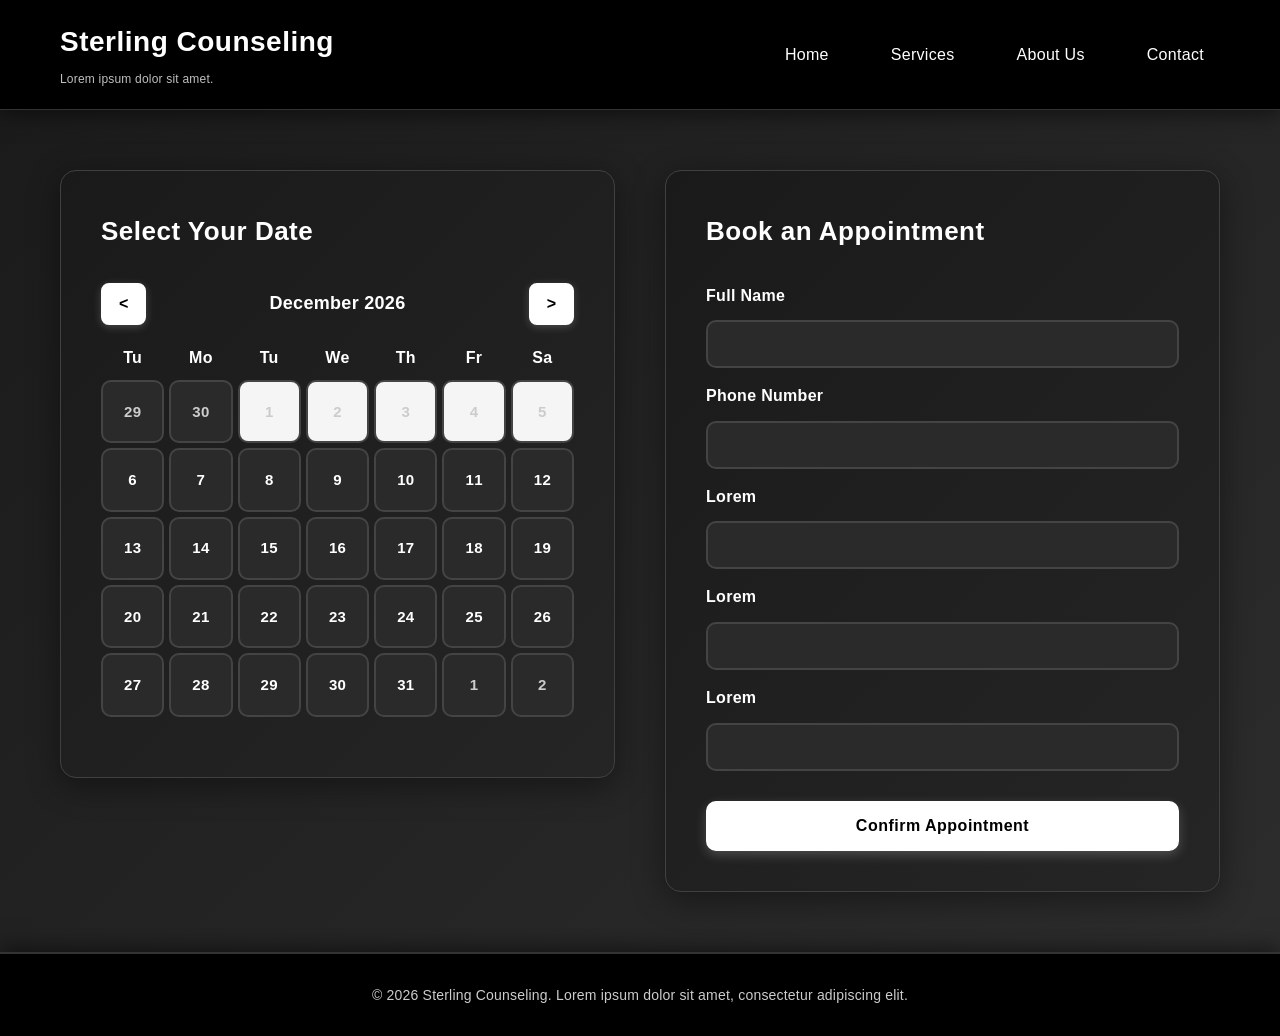
==== appointment.html @ 05456b4c "updated skeleton, with black and white theme" ====
<!DOCTYPE html>
<html lang="en">
<head>
    <meta charset="UTF-8">
    <meta name="viewport" content="width=device-width, initial-scale=1.0">
    <title>Sterling Counseling - Book an Appointment</title>
    <link rel="stylesheet" href="style.css">
</head>
<body>
    <!-- Navigation Header -->
    <header class="header">
        <div class="container">
            <div class="logo">
                <h1>Sterling Counseling</h1>
                <p>Lorem ipsum dolor sit amet.</p>
            </div>
            <nav class="nav">
                <ul>
                    <li><a href="index.html">Home</a></li>
                    <li><a href="index.html#services">Services</a></li>
                    <li><a href="index.html#about">About Us</a></li>
                    <li><a href="index.html#contact">Contact</a></li>
                </ul>
            </nav>
        </div>
    </header>

    <!-- Main Content -->
    <main class="container main-content">
        <div class="content-wrapper">
            <!-- Calendar Section -->
            <section class="calendar-section">
                <h3>Select Your Date</h3>
                <div class="calendar">
                    <div class="calendar-header">
                        <button id="prevMonth" class="nav-btn">&lt;</button>
                        <h4 id="monthYear"></h4>
                        <button id="nextMonth" class="nav-btn">&gt;</button>
                    </div>
                    <div class="weekdays">
                        <div>Tu</div>
                        <div>Mo</div>
                        <div>Tu</div>
                        <div>We</div>
                        <div>Th</div>
                        <div>Fr</div>
                        <div>Sa</div>
                    </div>
                    <div id="calendarDays" class="calendar-days"></div>
                </div>
            </section>

            <!-- Booking Form Section -->
            <section class="form-section">
                <h3>Book an Appointment</h3>
                <form id="bookingForm" class="booking-form">
                    <div class="form-group">
                        <label for="fullName">Full Name</label>
                        <input type="text" id="fullName" name="fullName" required>
                    </div>

                    <div class="form-group">
                        <label for="phone">Phone Number</label>
                        <input type="tel" id="phone" name="phone" required>
                    </div>

                    <div class="form-group">
                        <label for="field1">Lorem</label>
                        <input type="text" id="field1" name="field1" required>
                    </div>

                    <div class="form-group">
                        <label for="field2">Lorem</label>
                        <input type="text" id="field2" name="field2" required>
                    </div>

                    <div class="form-group">
                        <label for="field3">Lorem</label>
                        <input type="text" id="field3" name="field3" required>
                    </div>

                    <button type="submit" class="submit-btn">Confirm Appointment</button>
                </form>
            </section>
        </div>
    </main>

    <!-- Footer -->
    <footer class="footer">
        <div class="container">
            <p>&copy; 2026 Sterling Counseling. Lorem ipsum dolor sit amet, consectetur adipiscing elit.</p>
        </div>
    </footer>

    <script src="script.js"></script>
    <script>
        // Initialize calendar on appointment page
        document.addEventListener('DOMContentLoaded', initCalendar);
    </script>
</body>
</html>
---- style.css ----
* {
    margin: 0;
    padding: 0;
    box-sizing: border-box;
}

body {
    font-family: 'Segoe UI', Tahoma, Geneva, Verdana, sans-serif;
    line-height: 1.6;
    color: #ffffff;
    background: linear-gradient(135deg, #1a1a1a 0%, #2d2d2d 100%);
    font-weight: 400;
    letter-spacing: 0.3px;
}

.container {
    max-width: 1200px;
    margin: 0 auto;
    padding: 0 20px;
}

/* Header */
.header {
    background: #000000;
    color: white;
    padding: 20px 0;
    box-shadow: 0 4px 20px rgba(0, 0, 0, 0.5);
    position: sticky;
    top: 0;
    z-index: 100;
    backdrop-filter: blur(10px);
    border-bottom: 1px solid #333;
}

.header .container {
    display: flex;
    justify-content: space-between;
    align-items: center;
}

.logo h1 {
    font-size: 28px;
    margin-bottom: 5px;
    font-weight: 700;
    letter-spacing: 0.5px;
}

.logo p {
    font-size: 12px;
    opacity: 0.75;
    letter-spacing: 0.2px;
}

.nav ul {
    list-style: none;
    display: flex;
    gap: 30px;
}

.nav a {
    color: white;
    text-decoration: none;
    font-weight: 500;
    transition: all 0.3s ease;
    padding: 8px 16px;
    border-radius: 6px;
    position: relative;
}

.nav a:hover {
    background: rgba(255, 255, 255, 0.1);
    box-shadow: 0 0 15px rgba(255, 255, 255, 0.2);
}

/* Hero Section */
.hero {
    background: linear-gradient(135deg, #000000 0%, #1a1a1a 100%);
    color: #ffffff;
    padding: 120px 20px;
    text-align: center;
    border-bottom: 2px solid #333;
    position: relative;
    overflow: hidden;
}

.hero::before {
    content: '';
    position: absolute;
    top: 0;
    left: 0;
    right: 0;
    bottom: 0;
    background: radial-gradient(circle at 30% 50%, rgba(255, 255, 255, 0.05) 0%, transparent 50%);
    pointer-events: none;
}

.hero .container {
    position: relative;
    z-index: 1;
}

.hero h2 {
    font-size: 52px;
    margin-bottom: 20px;
    font-weight: 700;
    letter-spacing: 1px;
    line-height: 1.2;
}

.hero p {
    font-size: 20px;
    opacity: 0.9;
    letter-spacing: 0.4px;
    max-width: 700px;
    margin: 0 auto;
}

/* Main Content */
.main-content {
    padding: 60px 20px;
}

.content-wrapper {
    display: grid;
    grid-template-columns: 1fr 1fr;
    gap: 50px;
    align-items: start;
}

/* Calendar Section */
.calendar-section {
    background: linear-gradient(135deg, #1a1a1a 0%, #252525 100%);
    padding: 40px;
    border-radius: 16px;
    box-shadow: 0 8px 32px rgba(0, 0, 0, 0.4);
    border: 1px solid #404040;
    backdrop-filter: blur(5px);
}

.calendar-section h3 {
    color: #ffffff;
    margin-bottom: 30px;
    font-size: 26px;
    font-weight: 700;
    letter-spacing: 0.5px;
}

.calendar {
    margin-bottom: 20px;
}

.calendar-header {
    display: flex;
    justify-content: space-between;
    align-items: center;
    margin-bottom: 20px;
}

.calendar-header h4 {
    font-size: 18px;
    color: #ffffff;
    min-width: 150px;
    text-align: center;
}

.nav-btn {
    background: #ffffff;
    color: #000000;
    border: 2px solid #ffffff;
    padding: 10px 16px;
    border-radius: 8px;
    cursor: pointer;
    font-size: 16px;
    font-weight: 600;
    transition: all 0.3s ease;
    box-shadow: 0 2px 8px rgba(255, 255, 255, 0.2);
}

.nav-btn:hover {
    background: transparent;
    color: #ffffff;
    box-shadow: 0 4px 12px rgba(255, 255, 255, 0.3);
    transform: scale(1.05);
}

.weekdays {
    display: grid;
    grid-template-columns: repeat(7, 1fr);
    gap: 5px;
    margin-bottom: 10px;
    font-weight: bold;
    color: #ffffff;
    text-align: center;
}

.calendar-days {
    display: grid;
    grid-template-columns: repeat(7, 1fr);
    gap: 5px;
}

.calendar-day {
    aspect-ratio: 1;
    display: flex;
    align-items: center;
    justify-content: center;
    border: 2px solid #444;
    border-radius: 10px;
    cursor: pointer;
    font-weight: 600;
    transition: all 0.3s ease;
    background: #2a2a2a;
    color: #ffffff;
    font-size: 15px;
}

.calendar-day:hover:not(.disabled):not(.other-month) {
    border-color: #ffffff;
    background: #3a3a3a;
    box-shadow: 0 4px 12px rgba(255, 255, 255, 0.15);
    transform: translateY(-2px);
}

.calendar-day.other-month {
    color: #ccc;
    cursor: default;
}

.calendar-day.disabled {
    color: #ccc;
    cursor: not-allowed;
    background: #f5f5f5;
}

.calendar-day.selected {
    background: #ffffff;
    color: #000000;
    border-color: #ffffff;
    font-weight: 700;
    box-shadow: 0 4px 12px rgba(255, 255, 255, 0.3);
}

.selected-date {
    padding: 15px;
    background: #2a2a2a;
    border-left: 4px solid #ffffff;
    border-radius: 5px;
    text-align: center;
    color: #ffffff;
}

.selected-date p {
    font-size: 16px;
}

/* Form Section */
.form-section {
    background: linear-gradient(135deg, #1a1a1a 0%, #252525 100%);
    padding: 40px;
    border-radius: 16px;
    box-shadow: 0 8px 32px rgba(0, 0, 0, 0.4);
    border: 1px solid #404040;
    backdrop-filter: blur(5px);
}

.form-section h3 {
    color: #ffffff;
    margin-bottom: 30px;
    font-size: 26px;
    font-weight: 700;
    letter-spacing: 0.5px;
}

.booking-form {
    display: flex;
    flex-direction: column;
    gap: 15px;
}

.form-group {
    display: flex;
    flex-direction: column;
}

.form-group label {
    margin-bottom: 12px;
    font-weight: 600;
    color: #ffffff;
    letter-spacing: 0.3px;
    display: block;
}

.form-group input,
.form-group select,
.form-group textarea {
    padding: 14px 16px;
    border: 2px solid #444;
    border-radius: 10px;
    font-family: inherit;
    font-size: 14px;
    transition: all 0.3s ease;
    background: #2a2a2a;
    color: #ffffff;
    letter-spacing: 0.2px;
}

.form-group input:focus,
.form-group select:focus,
.form-group textarea:focus {
    outline: none;
    border-color: #ffffff;
    box-shadow: 0 0 12px rgba(255, 255, 255, 0.2);
    background: #333333;
}

.submit-btn,
.btn-black {
    background: #ffffff;
    color: #000000;
    border: 2px solid #ffffff;
    padding: 14px 32px;
    border-radius: 10px;
    font-size: 16px;
    font-weight: 700;
    cursor: pointer;
    transition: all 0.3s ease;
    margin-top: 15px;
    display: inline-block;
    text-decoration: none;
    letter-spacing: 0.5px;
    box-shadow: 0 4px 12px rgba(255, 255, 255, 0.2);
}

.submit-btn:hover,
.btn-black:hover {
    background: transparent;
    color: #ffffff;
    box-shadow: 0 6px 20px rgba(255, 255, 255, 0.3);
    transform: translateY(-2px);
}

.form-message {
    padding: 12px;
    border-radius: 5px;
    margin-top: 10px;
    display: none;
    text-align: center;
    font-weight: 500;
}

.form-message.success {
    background: #d4edda;
    color: #155724;
    border: 1px solid #c3e6cb;
    display: block;
}

.form-message.error {
    background: #f8d7da;
    color: #721c24;
    border: 1px solid #f5c6cb;
    display: block;
}

.form-message.loading {
    background: #d1ecf1;
    color: #0c5460;
    border: 1px solid #bee5eb;
    display: block;
}

/* Services Section */
.services {
    background: linear-gradient(135deg, #0a0a0a 0%, #1a1a1a 100%);
    padding: 80px 20px;
    border-top: 2px solid #333;
    position: relative;
}

.services::before {
    content: '';
    position: absolute;
    top: 0;
    left: 0;
    right: 0;
    height: 1px;
    background: linear-gradient(to right, transparent, #666, transparent);
}

.services h2 {
    text-align: center;
    color: #ffffff;
    margin-bottom: 60px;
    font-size: 42px;
    font-weight: 700;
    letter-spacing: 1px;
    line-height: 1.2;
}

.services-grid {
    display: grid;
    grid-template-columns: repeat(auto-fit, minmax(250px, 1fr));
    gap: 30px;
}

.service-card {
    background: linear-gradient(135deg, #1a1a1a 0%, #252525 100%);
    color: #ffffff;
    padding: 35px;
    border-radius: 16px;
    transition: all 0.3s ease;
    box-shadow: 0 4px 15px rgba(0, 0, 0, 0.3);
    border: 1px solid #404040;
    position: relative;
    overflow: hidden;
}

.service-card::before {
    content: '';
    position: absolute;
    top: 0;
    left: 0;
    right: 0;
    height: 3px;
    background: linear-gradient(to right, transparent, #666, transparent);
}

.service-card:hover {
    transform: translateY(-6px);
    box-shadow: 0 12px 30px rgba(255, 255, 255, 0.15);
    border-color: #666;
}

.service-card h4 {
    margin-bottom: 15px;
    font-size: 20px;
    font-weight: 700;
    letter-spacing: 0.3px;
}

.service-card p {
    opacity: 0.8;
    font-size: 15px;
    line-height: 1.7;
    letter-spacing: 0.2px;
}

/* About Section */
.about {
    background: linear-gradient(135deg, #1a1a1a 0%, #2d2d2d 100%);
    padding: 80px 20px;
    position: relative;
}

.about::before {
    content: '';
    position: absolute;
    top: 0;
    left: 0;
    right: 0;
    height: 1px;
    background: linear-gradient(to right, transparent, #666, transparent);
}

.about h2 {
    text-align: center;
    color: #ffffff;
    margin-bottom: 60px;
    font-size: 42px;
    font-weight: 700;
    letter-spacing: 1px;
    line-height: 1.2;
}

.about-content {
    display: grid;
    grid-template-columns: 1fr 1fr;
    gap: 40px;
    align-items: center;
}

.about-text p {
    margin-bottom: 20px;
    font-size: 16px;
    line-height: 1.9;
    color: #e5e5e5;
    letter-spacing: 0.3px;
}

.about-features {
    display: flex;
    flex-direction: column;
    gap: 20px;
}

.feature {
    background: linear-gradient(135deg, #252525 0%, #2d2d2d 100%);
    padding: 28px;
    border-radius: 12px;
    border-left: 4px solid #ffffff;
    box-shadow: 0 4px 12px rgba(0, 0, 0, 0.3);
    transition: all 0.3s ease;
}

.feature:hover {
    border-left-color: #ffffff;
    box-shadow: 0 6px 16px rgba(255, 255, 255, 0.1);
    transform: translateX(4px);
}

.feature h5 {
    color: #ffffff;
    margin-bottom: 10px;
    font-size: 17px;
    font-weight: 700;
    letter-spacing: 0.3px;
}

.feature p {
    color: #e5e5e5;
    font-size: 15px;
    margin: 0;
    line-height: 1.6;
    letter-spacing: 0.2px;
}

/* Contact Section */
.contact {
    background: linear-gradient(135deg, #0a0a0a 0%, #1a1a1a 100%);
    padding: 80px 20px;
    border-top: 2px solid #333;
    position: relative;
}

.contact::before {
    content: '';
    position: absolute;
    top: 0;
    left: 0;
    right: 0;
    height: 1px;
    background: linear-gradient(to right, transparent, #666, transparent);
}

.contact h2 {
    text-align: center;
    color: #ffffff;
    margin-bottom: 60px;
    font-size: 42px;
    font-weight: 700;
    letter-spacing: 1px;
    line-height: 1.2;
}

.contact-info {
    text-align: center;
    max-width: 600px;
    margin: 0 auto;
}

.contact-info p {
    font-size: 18px;
    margin-bottom: 20px;
    color: #e5e5e5;
    letter-spacing: 0.3px;
}

.contact-info strong {
    color: #ffffff;
    font-weight: 700;
}

/* Footer */
.footer {
    background: #000000;
    color: white;
    text-align: center;
    padding: 30px 20px;
    border-top: 2px solid #333;
    box-shadow: 0 -4px 20px rgba(0, 0, 0, 0.5);
}
/* CTA below About Us */
.cta-below-about {
    margin-top: 50px;
    text-align: center;
    padding-top: 40px;
    border-top: 1px solid #404040;
}

.footer p {
    margin: 0;
    font-size: 14px;
    opacity: 0.8;
    letter-spacing: 0.2px;
}

/* Responsive Design */
@media (max-width: 768px) {
    .header .container {
        flex-direction: column;
        text-align: center;
        gap: 15px;
    }

    .nav ul {
        flex-direction: column;
        gap: 10px;
    }

    .hero h2 {
        font-size: 28px;
    }

    .content-wrapper {
        grid-template-columns: 1fr;
        gap: 30px;
    }

    .services-grid {
        grid-template-columns: 1fr;
    }

    .about-content {
        grid-template-columns: 1fr;
        gap: 30px;
    }

    .calendar-day {
        font-size: 12px;
    }

    .form-group input,
    .form-group select,
    .form-group textarea {
        font-size: 16px;
    }
}
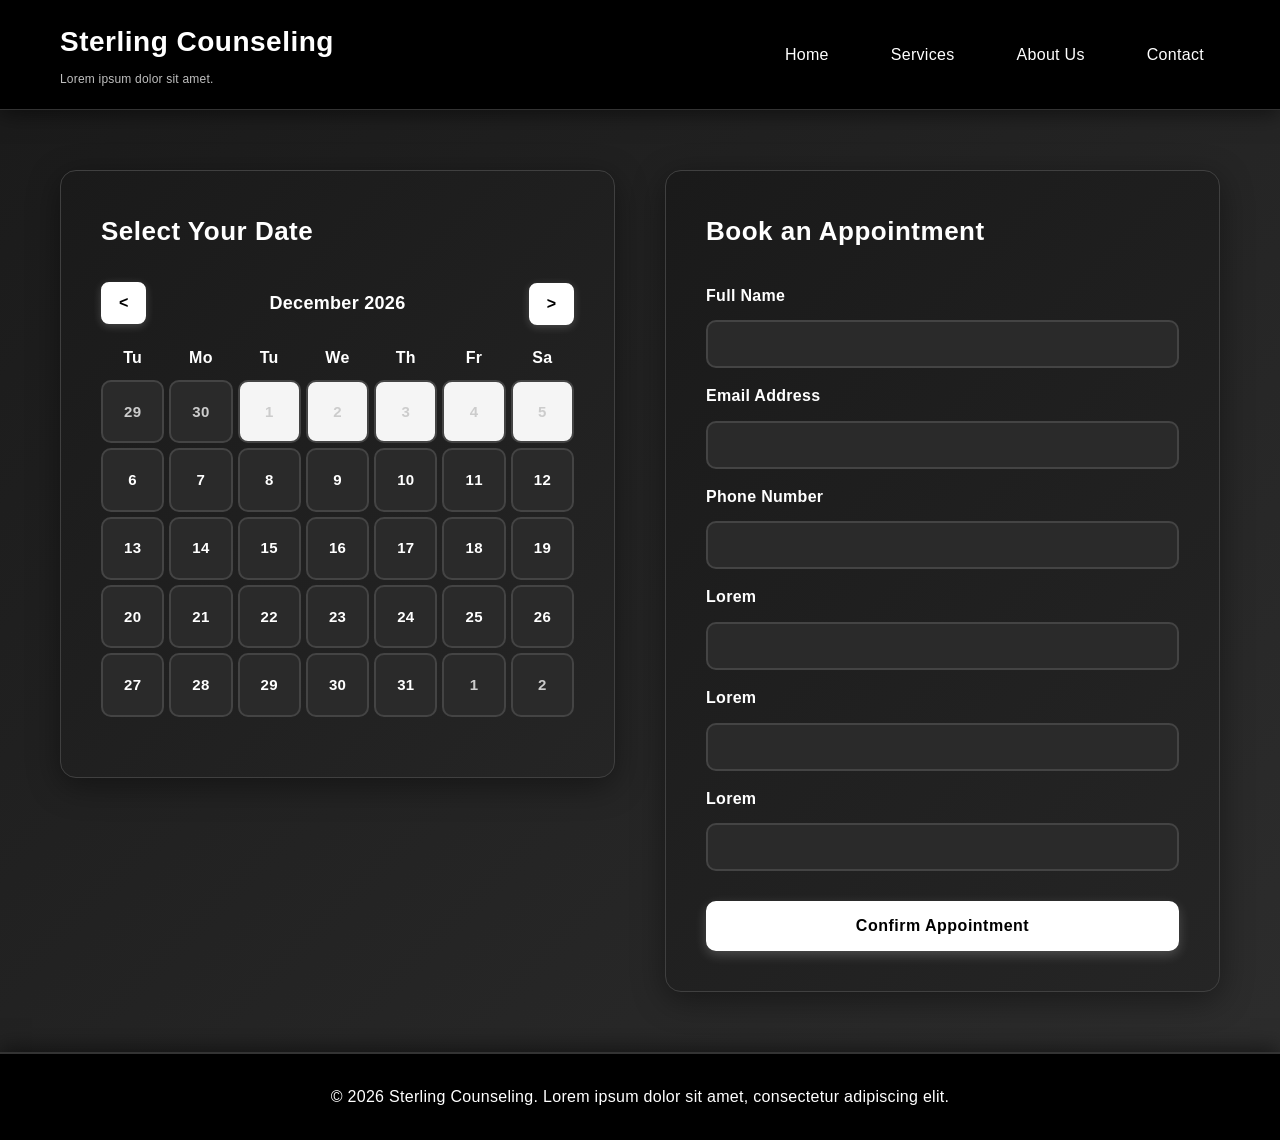
==== commit 48b8f41f: "added css modal in book appointment button" ====
--- a/appointment.html
+++ b/appointment.html
@@ -60,6 +60,11 @@
                     </div>
 
                     <div class="form-group">
+                        <label for="email">Email Address</label>
+                        <input type="email" id="email" name="email" required>
+                    </div>
+
+                    <div class="form-group">
                         <label for="phone">Phone Number</label>
                         <input type="tel" id="phone" name="phone" required>
                     </div>
@@ -95,7 +100,21 @@
     <script src="script.js"></script>
     <script>
         // Initialize calendar on appointment page
-        document.addEventListener('DOMContentLoaded', initCalendar);
+        document.addEventListener('DOMContentLoaded', () => {
+            initCalendar();
+            
+            // Populate email and phone from session storage if available
+            const storedEmail = sessionStorage.getItem('userEmail');
+            const storedPhone = sessionStorage.getItem('userPhone');
+            
+            if (storedEmail) {
+                document.getElementById('email').value = storedEmail;
+            }
+            
+            if (storedPhone) {
+                document.getElementById('phone').value = storedPhone;
+            }
+        });
     </script>
 </body>
 </html>
--- a/style.css
+++ b/style.css
@@ -579,19 +579,202 @@
     border-top: 2px solid #333;
     box-shadow: 0 -4px 20px rgba(0, 0, 0, 0.5);
 }
-/* CTA below About Us */
-.cta-below-about {
-    margin-top: 50px;
-    text-align: center;
-    padding-top: 40px;
-    border-top: 1px solid #404040;
-}
-
-.footer p {
-    margin: 0;
+/* Modal Styles */
+.modal {
+    display: none;
+    position: fixed;
+    z-index: 1000;
+    left: 0;
+    top: 0;
+    width: 100%;
+    height: 100%;
+    background-color: rgba(0, 0, 0, 0.7);
+    animation: fadeIn 0.3s ease;
+}
+
+@keyframes fadeIn {
+    from {
+        opacity: 0;
+    }
+    to {
+        opacity: 1;
+    }
+}
+
+.modal.active {
+    display: flex;
+    align-items: center;
+    justify-content: center;
+}
+
+.modal-content {
+    background: linear-gradient(135deg, #1a1a1a 0%, #252525 100%);
+    border: 1px solid #404040;
+    border-radius: 16px;
+    padding: 50px;
+    box-shadow: 0 10px 50px rgba(0, 0, 0, 0.7);
+    max-width: 450px;
+    width: 90%;
+    position: relative;
+    animation: slideUp 0.4s ease;
+}
+
+@keyframes slideUp {
+    from {
+        transform: translateY(30px);
+        opacity: 0;
+    }
+    to {
+        transform: translateY(0);
+        opacity: 1;
+    }
+}
+
+.modal-close {
+    position: absolute;
+    top: 20px;
+    right: 20px;
+    background: none;
+    border: none;
+    color: #ffffff;
+    font-size: 32px;
+    cursor: pointer;
+    transition: all 0.3s ease;
+    width: 40px;
+    height: 40px;
+    display: flex;
+    align-items: center;
+    justify-content: center;
+}
+
+.modal-close:hover {
+    color: #e5e5e5;
+    transform: scale(1.1);
+}
+
+.modal-content h3 {
+    color: #ffffff;
+    margin-bottom: 15px;
+    font-size: 28px;
+    font-weight: 700;
+    letter-spacing: 0.5px;
+}
+
+.modal-content p {
+    color: #e5e5e5;
+    margin-bottom: 30px;
+    font-size: 15px;
+    line-height: 1.6;
+    letter-spacing: 0.2px;
+}
+
+.modal-form {
+    display: flex;
+    flex-direction: column;
+    gap: 18px;
+}
+
+.modal-form .form-group {
+    display: flex;
+    flex-direction: column;
+    gap: 0;
+}
+
+.modal-form label {
+    margin-bottom: 10px;
+    font-weight: 600;
+    color: #ffffff;
+    letter-spacing: 0.3px;
+    display: block;
     font-size: 14px;
-    opacity: 0.8;
+}
+
+.modal-form input {
+    padding: 14px 16px;
+    border: 2px solid #444;
+    border-radius: 10px;
+    font-family: inherit;
+    font-size: 14px;
+    transition: all 0.3s ease;
+    background: #2a2a2a;
+    color: #ffffff;
     letter-spacing: 0.2px;
+}
+
+.modal-form input:focus {
+    outline: none;
+    border-color: #ffffff;
+    box-shadow: 0 0 12px rgba(255, 255, 255, 0.2);
+    background: #333333;
+}
+
+.modal-form .btn-black {
+    margin-top: 10px;
+    padding: 14px 32px;
+}
+
+/* Book an Appointment Section */
+.book-appointment-section {
+    background: linear-gradient(135deg, #0a0a0a 0%, #1a1a1a 100%);
+    padding: 100px 20px;
+    border-top: 2px solid #333;
+    border-bottom: 2px solid #333;
+    position: relative;
+}
+
+.book-appointment-section::before {
+    content: '';
+    position: absolute;
+    top: 0;
+    left: 0;
+    right: 0;
+    height: 1px;
+    background: linear-gradient(to right, transparent, #666, transparent);
+}
+
+.book-appointment-section::after {
+    content: '';
+    position: absolute;
+    bottom: 0;
+    left: 0;
+    right: 0;
+    height: 1px;
+    background: linear-gradient(to right, transparent, #666, transparent);
+}
+
+.book-appointment-section h2 {
+    text-align: center;
+    color: #ffffff;
+    margin-bottom: 20px;
+    font-size: 42px;
+    font-weight: 700;
+    letter-spacing: 1px;
+    line-height: 1.2;
+}
+
+.book-appointment-section p {
+    text-align: center;
+    color: #e5e5e5;
+    margin-bottom: 40px;
+    font-size: 18px;
+    max-width: 700px;
+    margin-left: auto;
+    margin-right: auto;
+    line-height: 1.8;
+    letter-spacing: 0.3px;
+}
+
+.cta-button-wrapper {
+    display: flex;
+    justify-content: center;
+    align-items: center;
+}
+
+.btn-lg {
+    padding: 16px 48px;
+    font-size: 18px;
+    font-weight: 700;
+    letter-spacing: 0.5px;
 }
 
 /* Responsive Design */
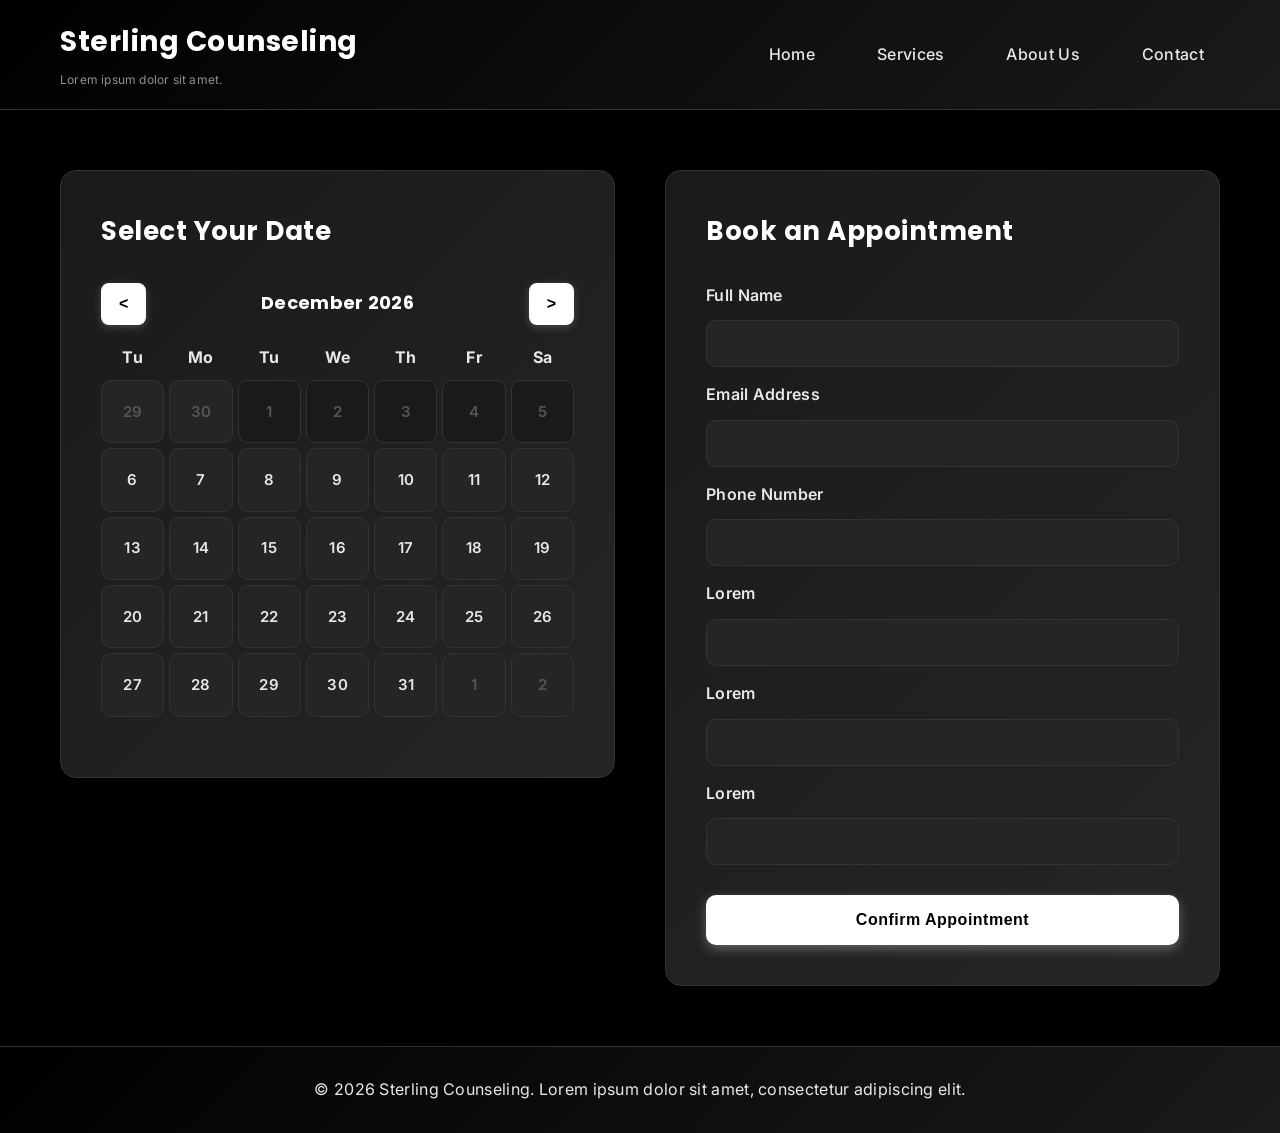
==== commit 0fe6a4dd: "fixed popup on calendar" ====
--- a/appointment.html
+++ b/appointment.html
@@ -47,6 +47,16 @@
                         <div>Sa</div>
                     </div>
                     <div id="calendarDays" class="calendar-days"></div>
+                    <div id="dateConfirm" class="date-confirm" aria-hidden="true">
+                        <div class="date-confirm-card" role="dialog" aria-modal="true" aria-labelledby="dateConfirmTitle">
+                            <h5 id="dateConfirmTitle">Confirm date</h5>
+                            <p>Do you want to book for <span id="confirmDateText">this date</span>?</p>
+                            <div class="confirm-actions">
+                                <button type="button" id="confirmDateNo" class="confirm-btn secondary">Cancel</button>
+                                <button type="button" id="confirmDateYes" class="confirm-btn primary">Confirm</button>
+                            </div>
+                        </div>
+                    </div>
                 </div>
             </section>
 
--- a/style.css
+++ b/style.css
@@ -1,3 +1,5 @@
+@import url('https://fonts.googleapis.com/css2?family=Poppins:wght@400;500;600;700;800&family=Inter:wght@300;400;500;600;700&display=swap');
+
 * {
     margin: 0;
     padding: 0;
@@ -5,10 +7,10 @@
 }
 
 body {
-    font-family: 'Segoe UI', Tahoma, Geneva, Verdana, sans-serif;
+    font-family: 'Inter', -apple-system, BlinkMacSystemFont, sans-serif;
     line-height: 1.6;
-    color: #ffffff;
-    background: linear-gradient(135deg, #1a1a1a 0%, #2d2d2d 100%);
+    color: #e8e8e8;
+    background: #000000;
     font-weight: 400;
     letter-spacing: 0.3px;
 }
@@ -19,17 +21,99 @@
     padding: 0 20px;
 }
 
+/* Typography */
+h1, h2, h3, h4, h5, h6 {
+    font-family: 'Poppins', sans-serif;
+}
+
+/* Alternating Section Styles */
+.section-black {
+    background: #000000 !important;
+    color: #ffffff !important;
+}
+
+.section-black h2,
+.section-black h3,
+.section-black h4,
+.section-black h5 {
+    color: #ffffff !important;
+}
+
+.section-black p,
+.section-black .about-text p,
+.section-black .contact-info p,
+.section-black .service-card p {
+    color: #e8e8e8 !important;
+}
+
+.section-black .service-card {
+    background: linear-gradient(135deg, #1a1a1a 0%, #252525 100%) !important;
+    border-color: #333333 !important;
+}
+
+.section-black .feature {
+    background: linear-gradient(135deg, #1a1a1a 0%, #252525 100%) !important;
+}
+
+.section-white {
+    background: #ffffff !important;
+    color: #000000 !important;
+}
+
+.section-white h2,
+.section-white h3,
+.section-white h4,
+.section-white h5 {
+    color: #000000 !important;
+}
+
+.section-white p,
+.section-white .about-text p,
+.section-white .contact-info p,
+.section-white .service-card p {
+    color: #333333 !important;
+}
+
+.section-white .service-card {
+    background: linear-gradient(135deg, #f5f5f5 0%, #e8e8e8 100%) !important;
+    border-color: #ddd !important;
+    color: #000000 !important;
+}
+
+.section-white .service-card::before {
+    background: linear-gradient(to right, transparent, #000000, transparent) !important;
+}
+
+.section-white .service-card:hover {
+    border-color: #000000 !important;
+}
+
+.section-white .feature {
+    background: linear-gradient(135deg, #f5f5f5 0%, #e8e8e8 100%) !important;
+    border-left-color: #000000 !important;
+    color: #000000 !important;
+}
+
+.section-white .feature h5,
+.section-white .feature p {
+    color: #000000 !important;
+}
+
+.section-white .contact-info strong {
+    color: #000000 !important;
+}
+
 /* Header */
 .header {
-    background: #000000;
-    color: white;
+    background: linear-gradient(135deg, #000000 0%, #1a1a1a 100%);
+    color: #e8e8e8;
     padding: 20px 0;
-    box-shadow: 0 4px 20px rgba(0, 0, 0, 0.5);
+    box-shadow: 0 2px 8px rgba(0, 0, 0, 0.5);
     position: sticky;
     top: 0;
     z-index: 100;
     backdrop-filter: blur(10px);
-    border-bottom: 1px solid #333;
+    border-bottom: 1px solid #333333;
 }
 
 .header .container {
@@ -43,12 +127,15 @@
     margin-bottom: 5px;
     font-weight: 700;
     letter-spacing: 0.5px;
+    color: #ffffff;
+    font-family: 'Poppins', sans-serif;
 }
 
 .logo p {
     font-size: 12px;
-    opacity: 0.75;
+    opacity: 0.7;
     letter-spacing: 0.2px;
+    color: #cccccc;
 }
 
 .nav ul {
@@ -57,8 +144,38 @@
     gap: 30px;
 }
 
+.hamburger {
+    display: none;
+    flex-direction: column;
+    cursor: pointer;
+    background: none;
+    border: none;
+    padding: 5px;
+    gap: 6px;
+}
+
+.hamburger span {
+    width: 25px;
+    height: 3px;
+    background-color: #e8e8e8;
+    border-radius: 2px;
+    transition: all 0.3s ease;
+}
+
+.hamburger.active span:nth-child(1) {
+    transform: rotate(45deg) translate(12px, 12px);
+}
+
+.hamburger.active span:nth-child(2) {
+    opacity: 0;
+}
+
+.hamburger.active span:nth-child(3) {
+    transform: rotate(-45deg) translate(8px, -8px);
+}
+
 .nav a {
-    color: white;
+    color: #e8e8e8;
     text-decoration: none;
     font-weight: 500;
     transition: all 0.3s ease;
@@ -69,16 +186,20 @@
 
 .nav a:hover {
     background: rgba(255, 255, 255, 0.1);
-    box-shadow: 0 0 15px rgba(255, 255, 255, 0.2);
+    box-shadow: 0 0 15px rgba(255, 255, 255, 0.1);
+    color: #ffffff;
 }
 
 /* Hero Section */
 .hero {
-    background: linear-gradient(135deg, #000000 0%, #1a1a1a 100%);
-    color: #ffffff;
-    padding: 120px 20px;
-    text-align: center;
-    border-bottom: 2px solid #333;
+    background: url('sterlinghomebg.jpg') center center / cover no-repeat;
+    color: #ffffff;
+    min-height: 100vh;
+    display: flex;
+    align-items: center;
+    justify-content: center;
+    text-align: center;
+    border-bottom: 1px solid #333333;
     position: relative;
     overflow: hidden;
 }
@@ -90,7 +211,7 @@
     left: 0;
     right: 0;
     bottom: 0;
-    background: radial-gradient(circle at 30% 50%, rgba(255, 255, 255, 0.05) 0%, transparent 50%);
+    background: linear-gradient(135deg, rgba(0, 0, 0, 0.6) 0%, rgba(0, 0, 0, 0.4) 50%, rgba(0, 0, 0, 0.7) 100%);
     pointer-events: none;
 }
 
@@ -105,14 +226,17 @@
     font-weight: 700;
     letter-spacing: 1px;
     line-height: 1.2;
+    color: #ffffff;
+    font-family: 'Poppins', sans-serif;
 }
 
 .hero p {
     font-size: 20px;
-    opacity: 0.9;
+    opacity: 0.85;
     letter-spacing: 0.4px;
     max-width: 700px;
     margin: 0 auto;
+    color: #e8e8e8;
 }
 
 /* Main Content */
@@ -132,8 +256,8 @@
     background: linear-gradient(135deg, #1a1a1a 0%, #252525 100%);
     padding: 40px;
     border-radius: 16px;
-    box-shadow: 0 8px 32px rgba(0, 0, 0, 0.4);
-    border: 1px solid #404040;
+    box-shadow: 0 4px 12px rgba(0, 0, 0, 0.5);
+    border: 1px solid #333333;
     backdrop-filter: blur(5px);
 }
 
@@ -147,6 +271,7 @@
 
 .calendar {
     margin-bottom: 20px;
+    position: relative;
 }
 
 .calendar-header {
@@ -177,8 +302,8 @@
 }
 
 .nav-btn:hover {
-    background: transparent;
-    color: #ffffff;
+    background: #e8e8e8;
+    color: #000000;
     box-shadow: 0 4px 12px rgba(255, 255, 255, 0.3);
     transform: scale(1.05);
 }
@@ -189,7 +314,7 @@
     gap: 5px;
     margin-bottom: 10px;
     font-weight: bold;
-    color: #ffffff;
+    color: #e8e8e8;
     text-align: center;
 }
 
@@ -199,37 +324,111 @@
     gap: 5px;
 }
 
+.date-confirm {
+    position: absolute;
+    inset: 0;
+    background: rgba(0, 0, 0, 0.7);
+    border-radius: 12px;
+    display: none;
+    align-items: center;
+    justify-content: center;
+    padding: 20px;
+    z-index: 2;
+    backdrop-filter: blur(2px);
+}
+
+.date-confirm.active {
+    display: flex;
+}
+
+.date-confirm-card {
+    background: linear-gradient(135deg, #1a1a1a 0%, #252525 100%);
+    border: 1px solid #333333;
+    border-radius: 12px;
+    padding: 20px;
+    text-align: center;
+    color: #e8e8e8;
+    max-width: 320px;
+    width: 100%;
+    box-shadow: 0 6px 18px rgba(0, 0, 0, 0.6);
+}
+
+.date-confirm-card h5 {
+    margin-bottom: 10px;
+    font-size: 18px;
+    color: #ffffff;
+}
+
+.date-confirm-card p {
+    margin-bottom: 16px;
+    font-size: 14px;
+    color: #e8e8e8;
+}
+
+.confirm-actions {
+    display: flex;
+    gap: 10px;
+    justify-content: center;
+}
+
+.confirm-btn {
+    border: 2px solid #ffffff;
+    border-radius: 8px;
+    padding: 8px 14px;
+    font-weight: 600;
+    cursor: pointer;
+    transition: all 0.3s ease;
+}
+
+.confirm-btn.primary {
+    background: #ffffff;
+    color: #000000;
+}
+
+.confirm-btn.primary:hover {
+    background: #e8e8e8;
+}
+
+.confirm-btn.secondary {
+    background: transparent;
+    color: #ffffff;
+}
+
+.confirm-btn.secondary:hover {
+    background: rgba(255, 255, 255, 0.1);
+}
+
 .calendar-day {
     aspect-ratio: 1;
     display: flex;
     align-items: center;
     justify-content: center;
-    border: 2px solid #444;
+    border: 1px solid #333333;
     border-radius: 10px;
     cursor: pointer;
     font-weight: 600;
     transition: all 0.3s ease;
-    background: #2a2a2a;
-    color: #ffffff;
+    background: #252525;
+    color: #e8e8e8;
     font-size: 15px;
 }
 
 .calendar-day:hover:not(.disabled):not(.other-month) {
     border-color: #ffffff;
-    background: #3a3a3a;
-    box-shadow: 0 4px 12px rgba(255, 255, 255, 0.15);
+    background: #333333;
+    box-shadow: 0 4px 12px rgba(255, 255, 255, 0.2);
     transform: translateY(-2px);
 }
 
 .calendar-day.other-month {
-    color: #ccc;
+    color: #555555;
     cursor: default;
 }
 
 .calendar-day.disabled {
-    color: #ccc;
+    color: #555555;
     cursor: not-allowed;
-    background: #f5f5f5;
+    background: #1a1a1a;
 }
 
 .calendar-day.selected {
@@ -242,11 +441,11 @@
 
 .selected-date {
     padding: 15px;
-    background: #2a2a2a;
+    background: #1a1a1a;
     border-left: 4px solid #ffffff;
     border-radius: 5px;
     text-align: center;
-    color: #ffffff;
+    color: #e8e8e8;
 }
 
 .selected-date p {
@@ -258,8 +457,8 @@
     background: linear-gradient(135deg, #1a1a1a 0%, #252525 100%);
     padding: 40px;
     border-radius: 16px;
-    box-shadow: 0 8px 32px rgba(0, 0, 0, 0.4);
-    border: 1px solid #404040;
+    box-shadow: 0 4px 12px rgba(0, 0, 0, 0.5);
+    border: 1px solid #333333;
     backdrop-filter: blur(5px);
 }
 
@@ -285,7 +484,7 @@
 .form-group label {
     margin-bottom: 12px;
     font-weight: 600;
-    color: #ffffff;
+    color: #e8e8e8;
     letter-spacing: 0.3px;
     display: block;
 }
@@ -294,13 +493,13 @@
 .form-group select,
 .form-group textarea {
     padding: 14px 16px;
-    border: 2px solid #444;
+    border: 1px solid #333333;
     border-radius: 10px;
     font-family: inherit;
     font-size: 14px;
     transition: all 0.3s ease;
-    background: #2a2a2a;
-    color: #ffffff;
+    background: #252525;
+    color: #e8e8e8;
     letter-spacing: 0.2px;
 }
 
@@ -310,7 +509,7 @@
     outline: none;
     border-color: #ffffff;
     box-shadow: 0 0 12px rgba(255, 255, 255, 0.2);
-    background: #333333;
+    background: #2d2d2d;
 }
 
 .submit-btn,
@@ -328,14 +527,14 @@
     display: inline-block;
     text-decoration: none;
     letter-spacing: 0.5px;
-    box-shadow: 0 4px 12px rgba(255, 255, 255, 0.2);
+    box-shadow: 0 4px 12px rgba(255, 255, 255, 0.3);
 }
 
 .submit-btn:hover,
 .btn-black:hover {
-    background: transparent;
-    color: #ffffff;
-    box-shadow: 0 6px 20px rgba(255, 255, 255, 0.3);
+    background: #000000;
+    color: #ffffff;
+    box-shadow: 0 6px 20px rgba(255, 255, 255, 0.4);
     transform: translateY(-2px);
 }
 
@@ -371,9 +570,9 @@
 
 /* Services Section */
 .services {
-    background: linear-gradient(135deg, #0a0a0a 0%, #1a1a1a 100%);
+    background: #000000;
     padding: 80px 20px;
-    border-top: 2px solid #333;
+    border-top: 1px solid #333333;
     position: relative;
 }
 
@@ -384,7 +583,7 @@
     left: 0;
     right: 0;
     height: 1px;
-    background: linear-gradient(to right, transparent, #666, transparent);
+    background: linear-gradient(to right, transparent, #333333, transparent);
 }
 
 .services h2 {
@@ -405,12 +604,12 @@
 
 .service-card {
     background: linear-gradient(135deg, #1a1a1a 0%, #252525 100%);
-    color: #ffffff;
+    color: #e8e8e8;
     padding: 35px;
     border-radius: 16px;
     transition: all 0.3s ease;
-    box-shadow: 0 4px 15px rgba(0, 0, 0, 0.3);
-    border: 1px solid #404040;
+    box-shadow: 0 4px 12px rgba(0, 0, 0, 0.5);
+    border: 1px solid #333333;
     position: relative;
     overflow: hidden;
 }
@@ -422,13 +621,13 @@
     left: 0;
     right: 0;
     height: 3px;
-    background: linear-gradient(to right, transparent, #666, transparent);
+    background: linear-gradient(to right, transparent, #ffffff, transparent);
 }
 
 .service-card:hover {
     transform: translateY(-6px);
-    box-shadow: 0 12px 30px rgba(255, 255, 255, 0.15);
-    border-color: #666;
+    box-shadow: 0 12px 24px rgba(0, 0, 0, 0.7);
+    border-color: #ffffff;
 }
 
 .service-card h4 {
@@ -436,6 +635,7 @@
     font-size: 20px;
     font-weight: 700;
     letter-spacing: 0.3px;
+    color: #ffffff;
 }
 
 .service-card p {
@@ -447,7 +647,7 @@
 
 /* About Section */
 .about {
-    background: linear-gradient(135deg, #1a1a1a 0%, #2d2d2d 100%);
+    background: #ffffff;
     padding: 80px 20px;
     position: relative;
 }
@@ -459,12 +659,12 @@
     left: 0;
     right: 0;
     height: 1px;
-    background: linear-gradient(to right, transparent, #666, transparent);
+    background: linear-gradient(to right, transparent, #ddd, transparent);
 }
 
 .about h2 {
     text-align: center;
-    color: #ffffff;
+    color: #000000;
     margin-bottom: 60px;
     font-size: 42px;
     font-weight: 700;
@@ -479,11 +679,58 @@
     align-items: center;
 }
 
+/* Team Grid Section */
+.team-grid {
+    display: grid;
+    grid-template-columns: repeat(auto-fit, minmax(280px, 1fr));
+    gap: 50px;
+    margin-top: 60px;
+}
+
+.team-member {
+    text-align: center;
+}
+
+.team-image {
+    margin-bottom: 30px;
+    display: flex;
+    justify-content: center;
+}
+
+.team-image img {
+    width: 250px;
+    height: 250px;
+    border-radius: 50%;
+    object-fit: cover;
+    border: 4px solid #000000;
+    transition: transform 0.3s ease, box-shadow 0.3s ease;
+}
+
+.team-member:hover .team-image img {
+    transform: scale(1.05);
+    box-shadow: 0 10px 30px rgba(0, 0, 0, 0.2);
+}
+
+.team-member h4 {
+    font-size: 22px;
+    font-weight: 700;
+    color: #000000;
+    margin-bottom: 15px;
+    font-family: 'Poppins', sans-serif;
+}
+
+.team-member p {
+    font-size: 15px;
+    color: #333333;
+    line-height: 1.8;
+    letter-spacing: 0.2px;
+}
+
 .about-text p {
     margin-bottom: 20px;
     font-size: 16px;
     line-height: 1.9;
-    color: #e5e5e5;
+    color: #333333;
     letter-spacing: 0.3px;
 }
 
@@ -494,22 +741,22 @@
 }
 
 .feature {
-    background: linear-gradient(135deg, #252525 0%, #2d2d2d 100%);
+    background: linear-gradient(135deg, #f5f5f5 0%, #e8e8e8 100%);
     padding: 28px;
     border-radius: 12px;
-    border-left: 4px solid #ffffff;
-    box-shadow: 0 4px 12px rgba(0, 0, 0, 0.3);
+    border-left: 4px solid #000000;
+    box-shadow: 0 4px 12px rgba(0, 0, 0, 0.1);
     transition: all 0.3s ease;
 }
 
 .feature:hover {
-    border-left-color: #ffffff;
-    box-shadow: 0 6px 16px rgba(255, 255, 255, 0.1);
+    border-left-color: #1a1a1a;
+    box-shadow: 0 6px 16px rgba(0, 0, 0, 0.15);
     transform: translateX(4px);
 }
 
 .feature h5 {
-    color: #ffffff;
+    color: #000000;
     margin-bottom: 10px;
     font-size: 17px;
     font-weight: 700;
@@ -517,7 +764,7 @@
 }
 
 .feature p {
-    color: #e5e5e5;
+    color: #333333;
     font-size: 15px;
     margin: 0;
     line-height: 1.6;
@@ -526,9 +773,9 @@
 
 /* Contact Section */
 .contact {
-    background: linear-gradient(135deg, #0a0a0a 0%, #1a1a1a 100%);
+    background: #ffffff;
     padding: 80px 20px;
-    border-top: 2px solid #333;
+    border-top: 1px solid #ddd;
     position: relative;
 }
 
@@ -539,12 +786,12 @@
     left: 0;
     right: 0;
     height: 1px;
-    background: linear-gradient(to right, transparent, #666, transparent);
+    background: linear-gradient(to right, transparent, #ddd, transparent);
 }
 
 .contact h2 {
     text-align: center;
-    color: #ffffff;
+    color: #000000;
     margin-bottom: 60px;
     font-size: 42px;
     font-weight: 700;
@@ -561,23 +808,23 @@
 .contact-info p {
     font-size: 18px;
     margin-bottom: 20px;
-    color: #e5e5e5;
+    color: #333333;
     letter-spacing: 0.3px;
 }
 
 .contact-info strong {
-    color: #ffffff;
+    color: #000000;
     font-weight: 700;
 }
 
 /* Footer */
 .footer {
-    background: #000000;
-    color: white;
+    background: linear-gradient(135deg, #000000 0%, #1a1a1a 100%);
+    color: #e8e8e8;
     text-align: center;
     padding: 30px 20px;
-    border-top: 2px solid #333;
-    box-shadow: 0 -4px 20px rgba(0, 0, 0, 0.5);
+    border-top: 1px solid #333333;
+    box-shadow: 0 -4px 12px rgba(0, 0, 0, 0.5);
 }
 /* Modal Styles */
 .modal {
@@ -588,7 +835,7 @@
     top: 0;
     width: 100%;
     height: 100%;
-    background-color: rgba(0, 0, 0, 0.7);
+    background-color: rgba(0, 0, 0, 0.4);
     animation: fadeIn 0.3s ease;
 }
 
@@ -609,10 +856,10 @@
 
 .modal-content {
     background: linear-gradient(135deg, #1a1a1a 0%, #252525 100%);
-    border: 1px solid #404040;
+    border: 1px solid #333333;
     border-radius: 16px;
     padding: 50px;
-    box-shadow: 0 10px 50px rgba(0, 0, 0, 0.7);
+    box-shadow: 0 10px 40px rgba(0, 0, 0, 0.8);
     max-width: 450px;
     width: 90%;
     position: relative;
@@ -636,7 +883,7 @@
     right: 20px;
     background: none;
     border: none;
-    color: #ffffff;
+    color: #e8e8e8;
     font-size: 32px;
     cursor: pointer;
     transition: all 0.3s ease;
@@ -648,7 +895,7 @@
 }
 
 .modal-close:hover {
-    color: #e5e5e5;
+    color: #ffffff;
     transform: scale(1.1);
 }
 
@@ -661,7 +908,7 @@
 }
 
 .modal-content p {
-    color: #e5e5e5;
+    color: #cccccc;
     margin-bottom: 30px;
     font-size: 15px;
     line-height: 1.6;
@@ -683,7 +930,7 @@
 .modal-form label {
     margin-bottom: 10px;
     font-weight: 600;
-    color: #ffffff;
+    color: #e8e8e8;
     letter-spacing: 0.3px;
     display: block;
     font-size: 14px;
@@ -691,13 +938,13 @@
 
 .modal-form input {
     padding: 14px 16px;
-    border: 2px solid #444;
+    border: 1px solid #333333;
     border-radius: 10px;
     font-family: inherit;
     font-size: 14px;
     transition: all 0.3s ease;
-    background: #2a2a2a;
-    color: #ffffff;
+    background: #252525;
+    color: #e8e8e8;
     letter-spacing: 0.2px;
 }
 
@@ -705,7 +952,7 @@
     outline: none;
     border-color: #ffffff;
     box-shadow: 0 0 12px rgba(255, 255, 255, 0.2);
-    background: #333333;
+    background: #2d2d2d;
 }
 
 .modal-form .btn-black {
@@ -715,10 +962,10 @@
 
 /* Book an Appointment Section */
 .book-appointment-section {
-    background: linear-gradient(135deg, #0a0a0a 0%, #1a1a1a 100%);
+    background: #000000;
     padding: 100px 20px;
-    border-top: 2px solid #333;
-    border-bottom: 2px solid #333;
+    border-top: 1px solid #333333;
+    border-bottom: 1px solid #333333;
     position: relative;
 }
 
@@ -729,7 +976,7 @@
     left: 0;
     right: 0;
     height: 1px;
-    background: linear-gradient(to right, transparent, #666, transparent);
+    background: linear-gradient(to right, transparent, #333333, transparent);
 }
 
 .book-appointment-section::after {
@@ -739,7 +986,7 @@
     left: 0;
     right: 0;
     height: 1px;
-    background: linear-gradient(to right, transparent, #666, transparent);
+    background: linear-gradient(to right, transparent, #333333, transparent);
 }
 
 .book-appointment-section h2 {
@@ -754,7 +1001,7 @@
 
 .book-appointment-section p {
     text-align: center;
-    color: #e5e5e5;
+    color: #cccccc;
     margin-bottom: 40px;
     font-size: 18px;
     max-width: 700px;
@@ -777,17 +1024,69 @@
     letter-spacing: 0.5px;
 }
 
+/* Button variants for alternating sections */
+.section-white .btn-black {
+    background: #000000;
+    color: #ffffff;
+    border-color: #000000;
+}
+
+.section-white .btn-black:hover {
+    background: #1a1a1a;
+    color: #ffffff;
+}
+
 /* Responsive Design */
 @media (max-width: 768px) {
     .header .container {
-        flex-direction: column;
-        text-align: center;
+        flex-direction: row;
+        justify-content: space-between;
+        align-items: center;
         gap: 15px;
+    }
+
+    .logo {
+        flex: 1;
+    }
+
+    .hamburger {
+        display: flex;
+    }
+
+    .nav {
+        position: absolute;
+        top: 100%;
+        left: 0;
+        right: 0;
+        background: linear-gradient(135deg, #000000 0%, #1a1a1a 100%);
+        border-bottom: 1px solid #333333;
+        max-height: 0;
+        overflow: hidden;
+        transition: max-height 0.3s ease;
+    }
+
+    .nav.active {
+        max-height: 400px;
     }
 
     .nav ul {
         flex-direction: column;
-        gap: 10px;
+        gap: 0;
+        padding: 20px 0;
+    }
+
+    .nav li {
+        padding: 0;
+    }
+
+    .nav a {
+        display: block;
+        padding: 12px 20px;
+        border-bottom: 1px solid #2a2a2a;
+    }
+
+    .nav a:hover {
+        background: #1a1a1a;
     }
 
     .hero h2 {
